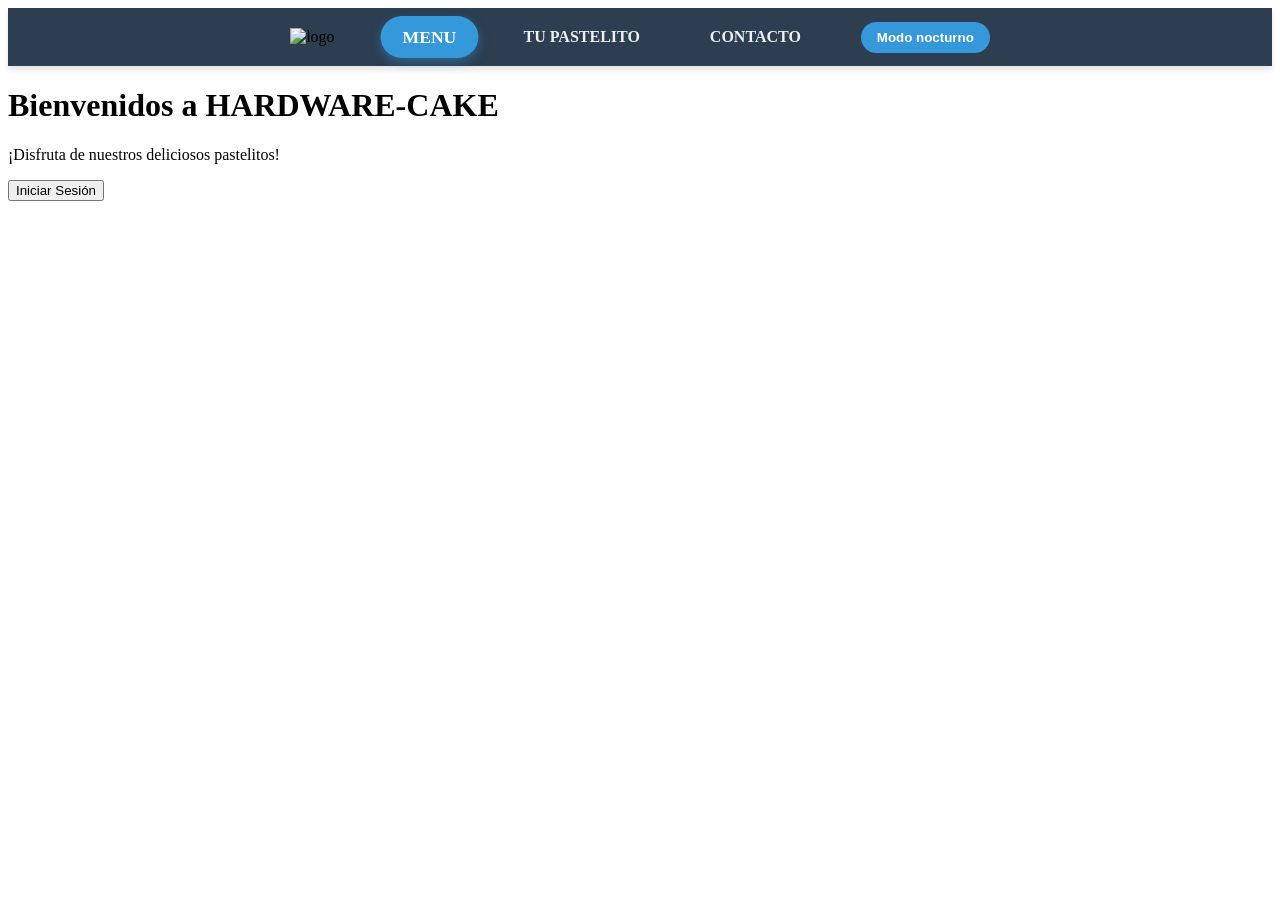
==== index.html @ 31078633 "ruta y cambios visuales" ====
<!DOCTYPE html>
<html lang="en">
<head>
    <meta charset="UTF-8">
    <meta name="viewport" content="width=device-width, initial-scale=1.0">
    <title>Pastelitos</title>
    <link rel="stylesheet" href="./css/AM/index.css">
</head>
<body>
    <main-menu></main-menu>
    <h1>Bienvenidos a HARDWARE-CAKE</h1>
    <p>¡Disfruta de nuestros deliciosos pastelitos!</p>
    <button onclick="window.location.href='./M5S2_PaginaPastelitos.html'">Iniciar Sesión</button>
    <script src="./js/AM/menu.js"></script>
</body>
</html>
---- css/AM/index.css ----
html{
    padding: 0;
    margin: 0;
}

body.dark-mode {
  background-color: #121212;
  color: white;
}

body.dark-mode .container {
  color: #cfd8dc;
}

body.dark-mode .section {
  background: #1e1e1e;
}

body.dark-mode .section-title {
  color: #90caf9;
  border-bottom: 2px solid #90caf9;
}

body.dark-mode menu {
  background-color: #0d1b2a;
}

body.dark-mode menu ul li a {
  color: #eceff1;
}

body.dark-mode menu ul li a:hover {
  background-color: #bb86fc;
  color: #000;
}
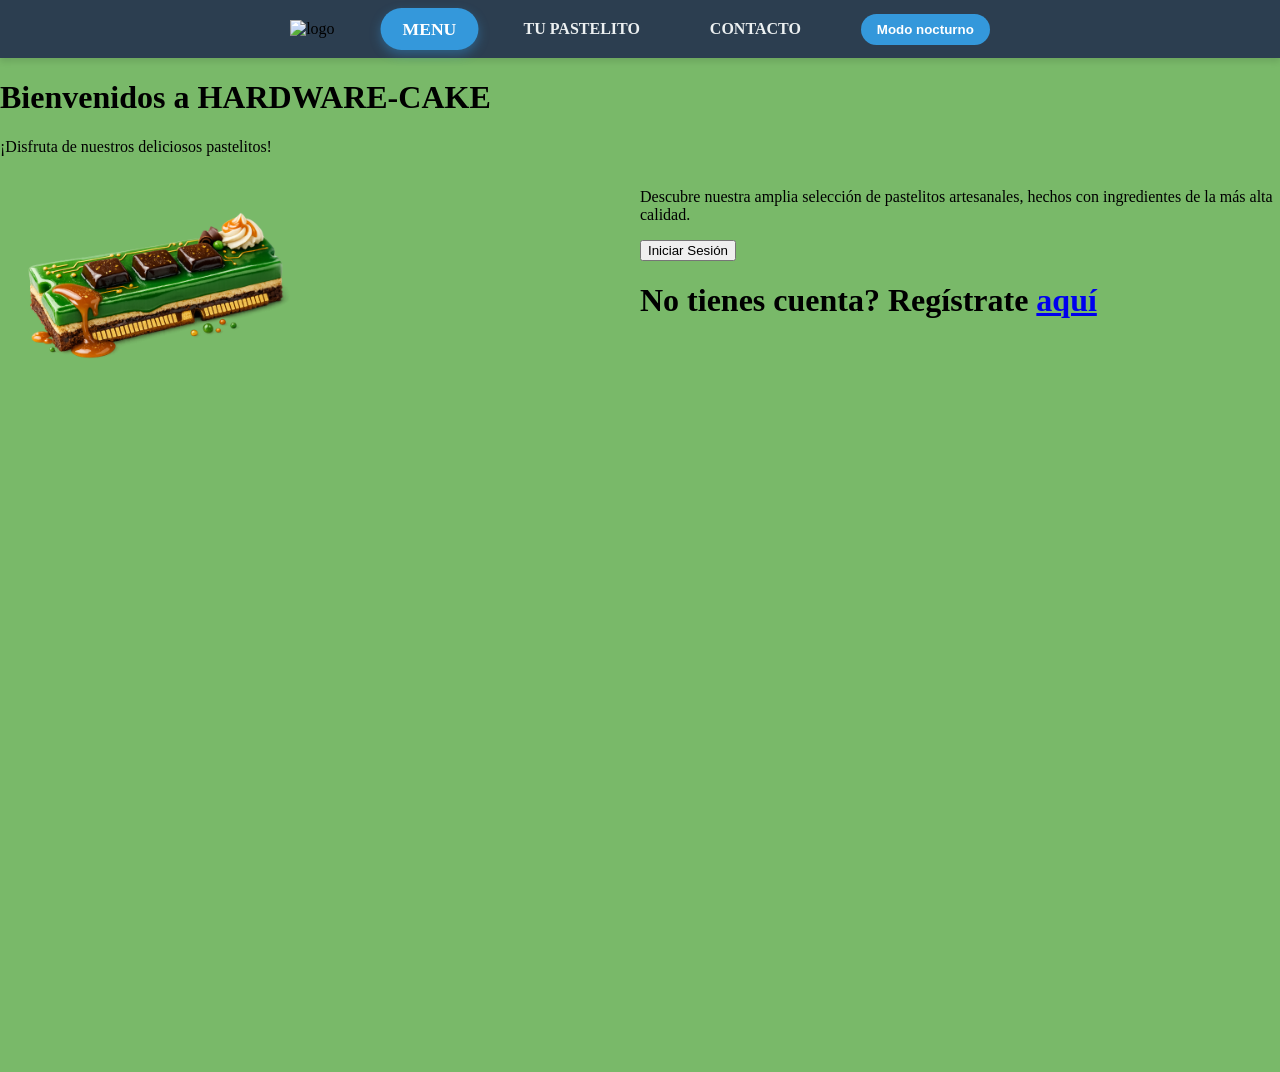
==== commit 1fd89c94: "wasa" ====
--- a/index.html
+++ b/index.html
@@ -8,9 +8,27 @@
 </head>
 <body>
     <main-menu></main-menu>
-    <h1>Bienvenidos a HARDWARE-CAKE</h1>
-    <p>¡Disfruta de nuestros deliciosos pastelitos!</p>
-    <button onclick="window.location.href='./M5S2_PaginaPastelitos.html'">Iniciar Sesión</button>
+    <div class="text">
+        <h1>Bienvenidos a HARDWARE-CAKE</h1>
+        <p>¡Disfruta de nuestros deliciosos pastelitos!</p>
+    </div>
+    
+
+    <div class="div_central">
+
+        <div class="div_img">
+        <img src="./multimedia/assets/pas_in.png" alt="Pastelito" class="pastelito_img">
+        </div>
+
+        <div class="div_text">
+            <p>Descubre nuestra amplia selección de pastelitos artesanales, hechos con ingredientes de la más alta calidad.</p>
+            <button onclick="abrirModal()">Iniciar Sesión</button>
+            <h1>No tienes cuenta? Regístrate <a href="./M5S2_Registro.html">aquí</a></h1>
+        </div>
+
+    </div>
+
+    
     <script src="./js/AM/menu.js"></script>
 </body>
 </html>
--- a/css/AM/index.css
+++ b/css/AM/index.css
@@ -1,6 +1,40 @@
 html{
     padding: 0;
     margin: 0;
+}
+
+body {
+  background-color:#79b969;
+  color: #000000;
+  padding: 0;
+  margin: 0;
+}
+
+.div_central{
+    display: flex;
+    justify-content: center;
+    align-items: center;
+    height: 100vh;
+    width: 100%;
+}
+
+.div_img{
+    justify-content: center;
+    align-items: center;
+    height: 100vh;
+    width: 50%;
+}
+
+.pastelito_img{
+    max-width: 50%;
+    height: auto;
+}
+
+.div_text{
+    justify-content: center;
+    align-items: center;
+    height: 100vh;
+    width: 50%;
 }
 
 body.dark-mode {
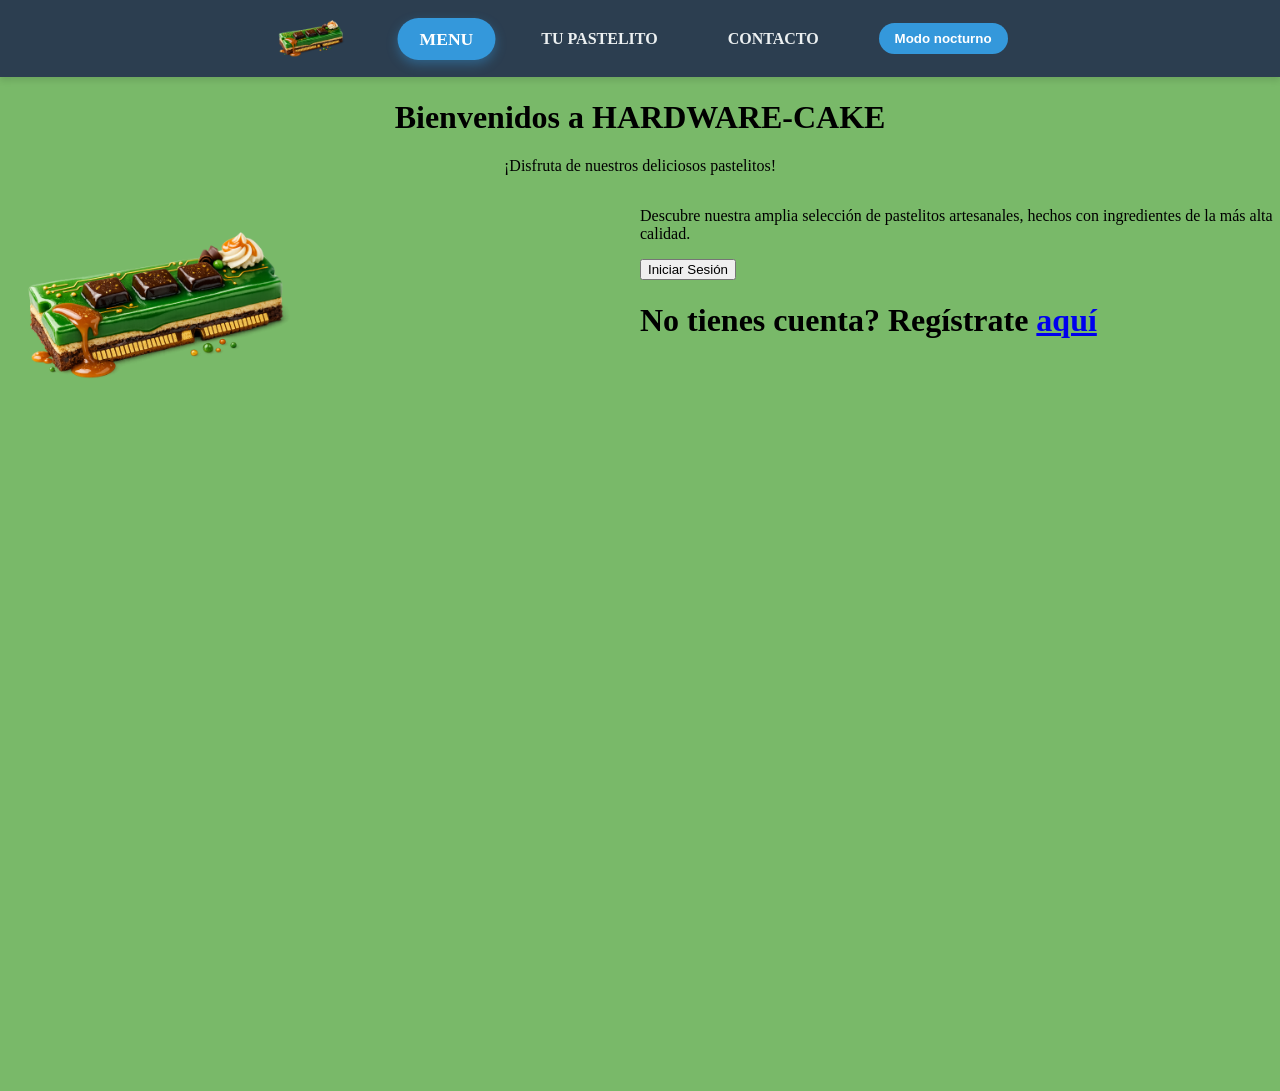
==== commit b7868fb1: "cambios" ====
--- a/index.html
+++ b/index.html
@@ -22,13 +22,32 @@
 
         <div class="div_text">
             <p>Descubre nuestra amplia selección de pastelitos artesanales, hechos con ingredientes de la más alta calidad.</p>
-            <button onclick="abrirModal()">Iniciar Sesión</button>
-            <h1>No tienes cuenta? Regístrate <a href="./M5S2_Registro.html">aquí</a></h1>
+         <button onclick="abrirModal()">Iniciar Sesión</button>
+            <h1>No tienes cuenta? Regístrate <a href="./registro.html">aquí</a></h1>
         </div>
 
     </div>
 
+    <!-- MODAL LOGIN -->
+<div id="modalLogin" class="modal">
+
+    <div class="modal_contenido">
+        <span class="cerrar" onclick="cerrarModal()">&times;</span>
+
+        <h2>Iniciar Sesión</h2>
+
+        <input type="email" id="correo" placeholder="Correo"><br><br>
+        <input type="password" id="contrasena" placeholder="Contraseña"><br><br>
+
+        <button onclick="iniciarSesion()">Entrar</button>
+
+    </div>
+
+</div>
+
+
     
     <script src="./js/AM/menu.js"></script>
+    <script src="./js/AM/login.JS"></script>
 </body>
 </html>
--- a/css/AM/index.css
+++ b/css/AM/index.css
@@ -37,6 +37,38 @@
     width: 50%;
 }
 
+.text{
+  width: 100%;
+  align-items: center;
+  text-align: center;
+}
+
+.modal {
+    display: none;
+    position: fixed;
+    z-index: 1000;
+    left: 0;
+    top: 0;
+    width: 100%;
+    height: 100%;
+    background: rgba(0,0,0,0.6);
+}
+
+.modal_contenido {
+    background: white;
+    width: 300px;
+    padding: 20px;
+    margin: 10% auto;
+    border-radius: 10px;
+    text-align: center;
+}
+
+.cerrar {
+    float: right;
+    font-size: 25px;
+    cursor: pointer;
+}
+
 body.dark-mode {
   background-color: #121212;
   color: white;
@@ -66,4 +98,6 @@
 body.dark-mode menu ul li a:hover {
   background-color: #bb86fc;
   color: #000;
-}+}
+
+
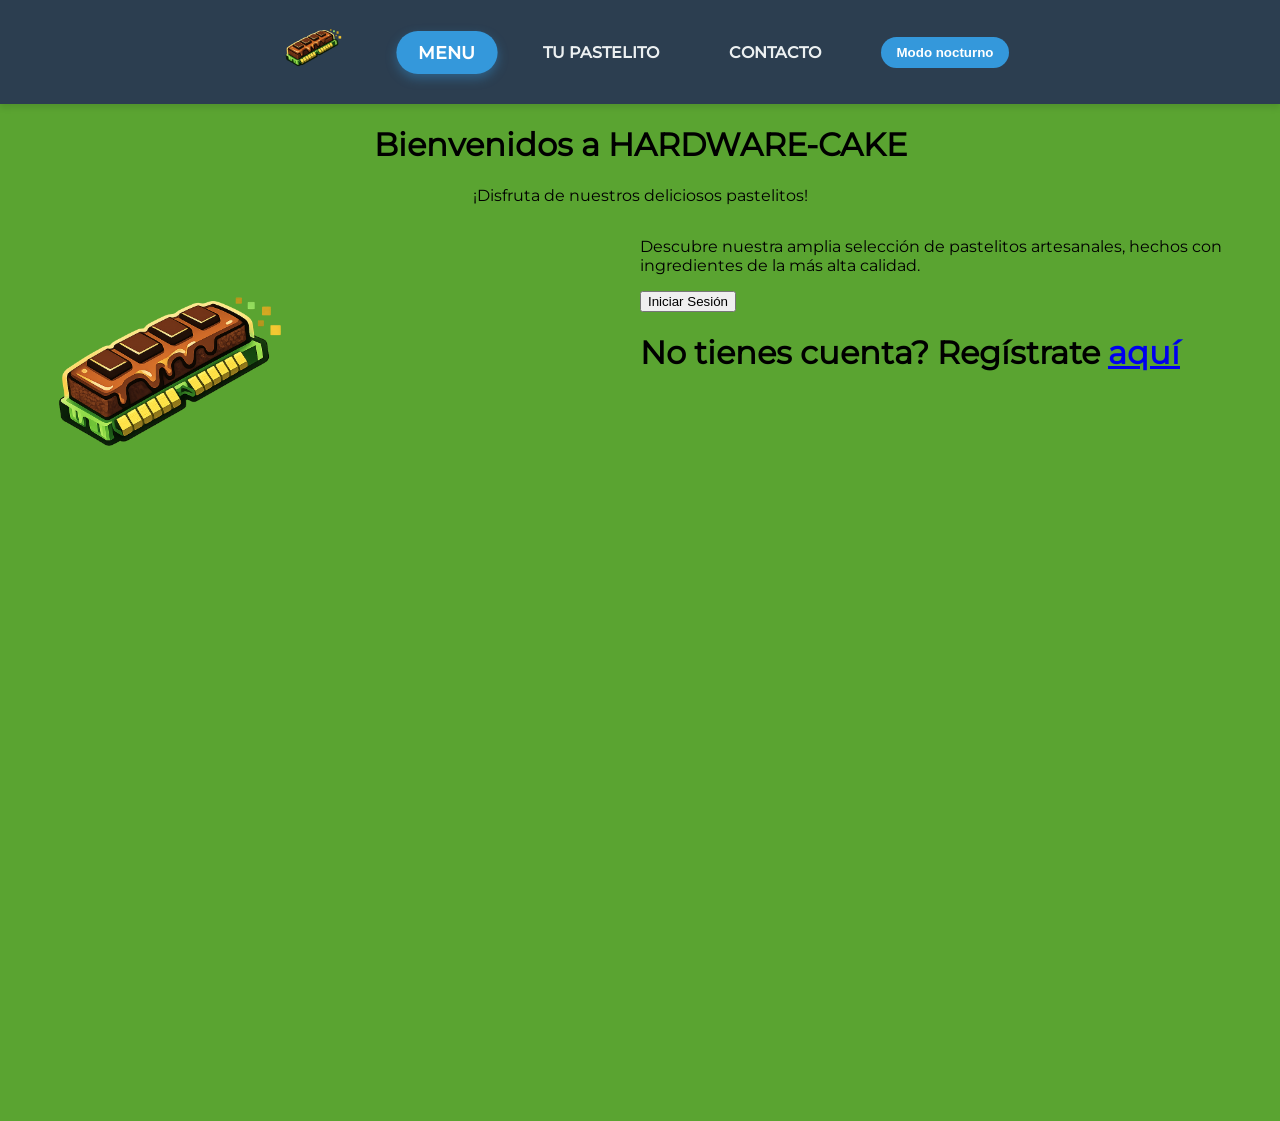
==== commit ca845652: "subo changos" ====
--- a/index.html
+++ b/index.html
@@ -8,7 +8,8 @@
 </head>
 <body>
     <main-menu></main-menu>
-    <div class="text">
+
+    <div class="central" style=" text-align: center;">
         <h1>Bienvenidos a HARDWARE-CAKE</h1>
         <p>¡Disfruta de nuestros deliciosos pastelitos!</p>
     </div>
@@ -17,7 +18,7 @@
     <div class="div_central">
 
         <div class="div_img">
-        <img src="./multimedia/assets/pas_in.png" alt="Pastelito" class="pastelito_img">
+        <img src="./multimedia/assets/cake.png" alt="Pastelito" class="pastelito_img">
         </div>
 
         <div class="div_text">
@@ -29,21 +30,15 @@
     </div>
 
     <!-- MODAL LOGIN -->
-<div id="modalLogin" class="modal">
-
-    <div class="modal_contenido">
-        <span class="cerrar" onclick="cerrarModal()">&times;</span>
-
-        <h2>Iniciar Sesión</h2>
-
-        <input type="email" id="correo" placeholder="Correo"><br><br>
-        <input type="password" id="contrasena" placeholder="Contraseña"><br><br>
-
-        <button onclick="iniciarSesion()">Entrar</button>
-
+     <div id="modalLogin" class="modal">
+        <div class="modal_contenido">
+            <span class="cerrar" onclick="cerrarModal()">&times;</span>
+            <h1 style="color: black;">Iniciar Sesión</h1>
+            <input type="email" id="correo" placeholder="Correo"><br><br>
+            <input type="password" id="contrasena" placeholder="Contraseña"><br><br>
+            <button onclick="iniciarSesion()">Entrar</button>
+        </div>
     </div>
-
-</div>
 
 
     
--- a/css/AM/index.css
+++ b/css/AM/index.css
@@ -1,10 +1,13 @@
+@import url("./fonts.css");
+
 html{
     padding: 0;
     margin: 0;
+    font-family: Montserrat-Regular;
 }
 
 body {
-  background-color:#79b969;
+  background-color:#5aa431;
   color: #000000;
   padding: 0;
   margin: 0;
@@ -37,11 +40,7 @@
     width: 50%;
 }
 
-.text{
-  width: 100%;
-  align-items: center;
-  text-align: center;
-}
+
 
 .modal {
     display: none;
@@ -99,5 +98,3 @@
   background-color: #bb86fc;
   color: #000;
 }
-
-
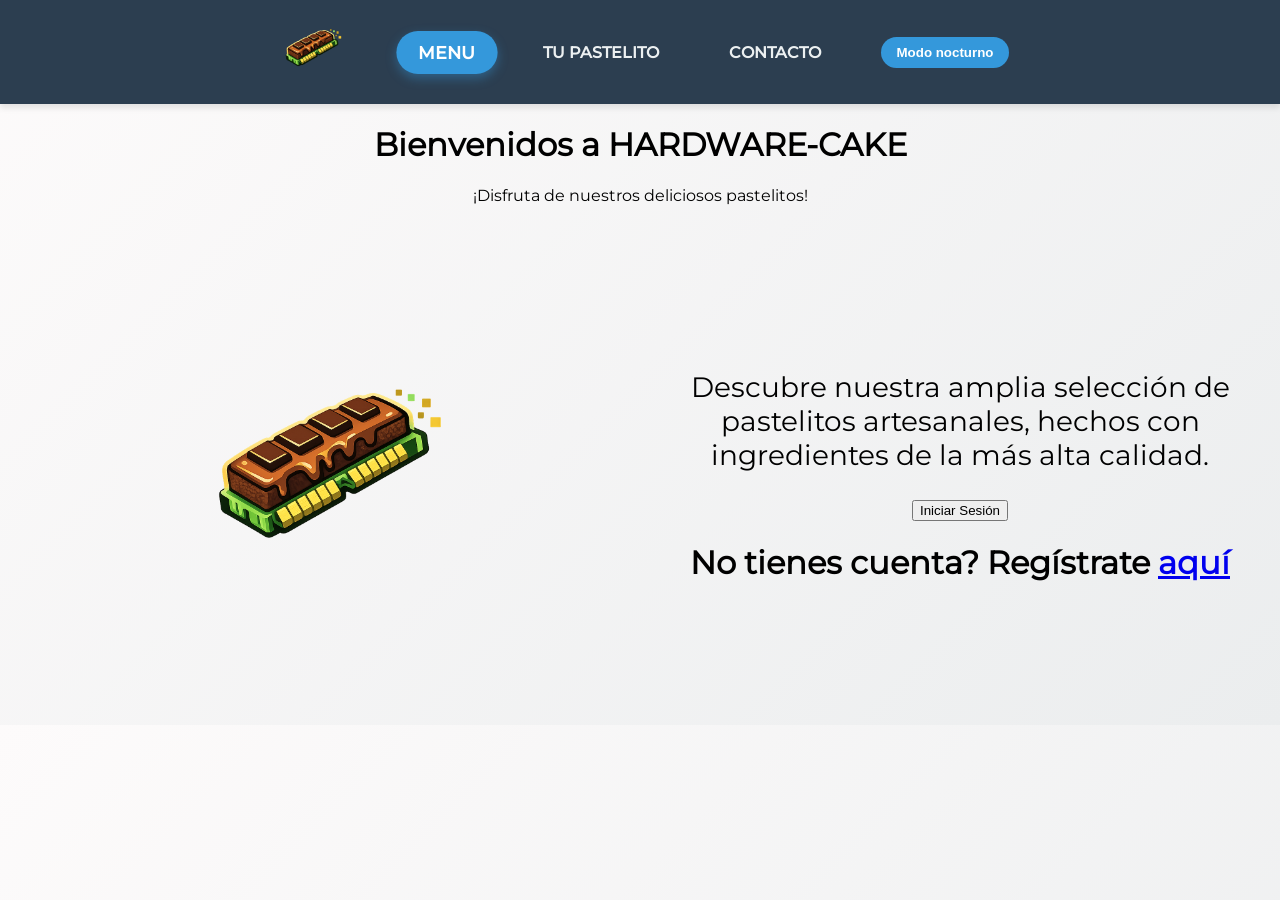
==== commit 8be7e7fb: "wasason diseños" ====
--- a/index.html
+++ b/index.html
@@ -22,8 +22,8 @@
         </div>
 
         <div class="div_text">
-            <p>Descubre nuestra amplia selección de pastelitos artesanales, hechos con ingredientes de la más alta calidad.</p>
-         <button onclick="abrirModal()">Iniciar Sesión</button>
+            <p class="text_in">Descubre nuestra amplia selección de pastelitos artesanales, hechos con ingredientes de la más alta calidad.</p>
+            <button class="boton_in" onclick="abrirModal()">Iniciar Sesión</button>
             <h1>No tienes cuenta? Regístrate <a href="./registro.html">aquí</a></h1>
         </div>
 
--- a/css/AM/index.css
+++ b/css/AM/index.css
@@ -7,7 +7,7 @@
 }
 
 body {
-  background-color:#5aa431;
+  background: linear-gradient(135deg, #fdfbfb, #ebedee);
   color: #000000;
   padding: 0;
   margin: 0;
@@ -17,15 +17,16 @@
     display: flex;
     justify-content: center;
     align-items: center;
-    height: 100vh;
+    height: 56dvh;
     width: 100%;
 }
 
 .div_img{
     justify-content: center;
     align-items: center;
-    height: 100vh;
+    height: 46dvh;
     width: 50%;
+    display: flex;
 }
 
 .pastelito_img{
@@ -33,11 +34,19 @@
     height: auto;
 }
 
+.text_in{
+    width: 90%;
+    text-align: center;
+    max-width: 2000px;
+    font-size: 28px;}
+
 .div_text{
+    display: flex;
     justify-content: center;
+    height: 40dvh;
+    width: 50%;
+    flex-direction: column;
     align-items: center;
-    height: 100vh;
-    width: 50%;
 }
 
 
@@ -68,15 +77,6 @@
     cursor: pointer;
 }
 
-body.dark-mode {
-  background-color: #121212;
-  color: white;
-}
-
-body.dark-mode .container {
-  color: #cfd8dc;
-}
-
 body.dark-mode .section {
   background: #1e1e1e;
 }
@@ -98,3 +98,23 @@
   background-color: #bb86fc;
   color: #000;
 }
+
+body.dark-mode .container {
+  color: #cfd8dc;
+}
+
+body.dark-mode {
+  background: #121212 !important;
+  color: white;
+}
+
+body.dark-mode .boton_in{
+    background-color: #502ded;
+    color: white;
+    border: none;
+    padding: 15px 30px;
+    font-size: 18px;
+    border-radius: 5px;
+    cursor: pointer;
+    margin-top: 20px;
+}
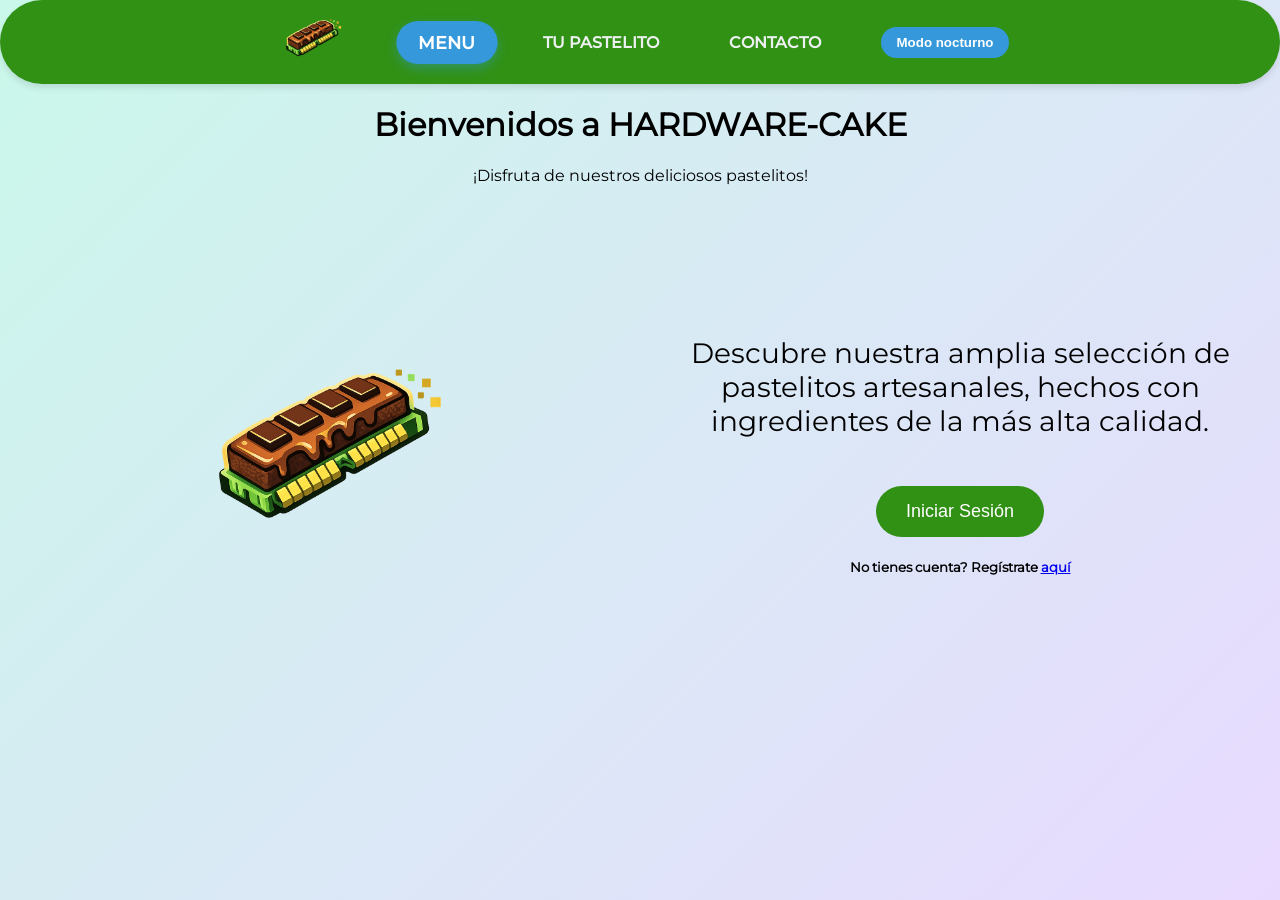
==== commit 437347ce: "actua" ====
--- a/index.html
+++ b/index.html
@@ -24,7 +24,8 @@
         <div class="div_text">
             <p class="text_in">Descubre nuestra amplia selección de pastelitos artesanales, hechos con ingredientes de la más alta calidad.</p>
             <button class="boton_in" onclick="abrirModal()">Iniciar Sesión</button>
-            <h1>No tienes cuenta? Regístrate <a href="./registro.html">aquí</a></h1>
+            <h5>No tienes cuenta? Regístrate <a href="./registro.html">aquí</a></h5
+                >
         </div>
 
     </div>
--- a/css/AM/index.css
+++ b/css/AM/index.css
@@ -4,10 +4,12 @@
     padding: 0;
     margin: 0;
     font-family: Montserrat-Regular;
+    height: 100%;
+    width: 100%;
 }
 
 body {
-  background: linear-gradient(135deg, #fdfbfb, #ebedee);
+  background: linear-gradient(135deg, #21e2a93d, #9857ff38);
   color: #000000;
   padding: 0;
   margin: 0;
@@ -49,17 +51,15 @@
     align-items: center;
 }
 
-
-
-.modal {
-    display: none;
-    position: fixed;
-    z-index: 1000;
-    left: 0;
-    top: 0;
-    width: 100%;
-    height: 100%;
-    background: rgba(0,0,0,0.6);
+.boton_in{
+    background: linear-gradient(135deg, #319115, #319115);
+    color: white;
+    border: none;
+    padding: 15px 30px;
+    font-size: 18px;
+    border-radius: 40px;
+    cursor: pointer;
+    margin-top: 20px;
 }
 
 .modal_contenido {
@@ -69,6 +69,47 @@
     margin: 10% auto;
     border-radius: 10px;
     text-align: center;
+}
+
+.modal {
+    position: fixed;
+    z-index: 1;
+    left: 0;
+    top: 0;
+    width: 100%;
+    height: 100%;
+    background-color: rgba(0,0,0,0.5);
+
+    opacity: 0;
+    visibility: hidden;
+    transition: opacity 0.4s ease, visibility 0.4s ease;
+}
+
+
+.modal.mostrar {
+    opacity: 1;
+    visibility: visible;
+}
+
+.modal_contenido {
+    background-color: white;
+    margin: 10% auto;
+    padding: 20px;
+    width: 300px;
+    border-radius: 10px;
+    /* animación del contenido */
+    transform: translateY(-50px) scale(0.9);
+    opacity: 0;
+    transition: transform 0.4s ease;
+}
+
+.modal.mostrar .modal_contenido {
+    transform: translateY(0) scale(1);
+    opacity: 1;
+}
+
+.modal.mostrar .modal_contenido {
+    transform: translateY(0);
 }
 
 .cerrar {
@@ -104,17 +145,11 @@
 }
 
 body.dark-mode {
-  background: #121212 !important;
-  color: white;
+  background: linear-gradient(80deg, #000000, #1a0033, #013b06);
+  color: rgb(255, 255, 255);
 }
 
 body.dark-mode .boton_in{
     background-color: #502ded;
     color: white;
-    border: none;
-    padding: 15px 30px;
-    font-size: 18px;
-    border-radius: 5px;
-    cursor: pointer;
-    margin-top: 20px;
 }
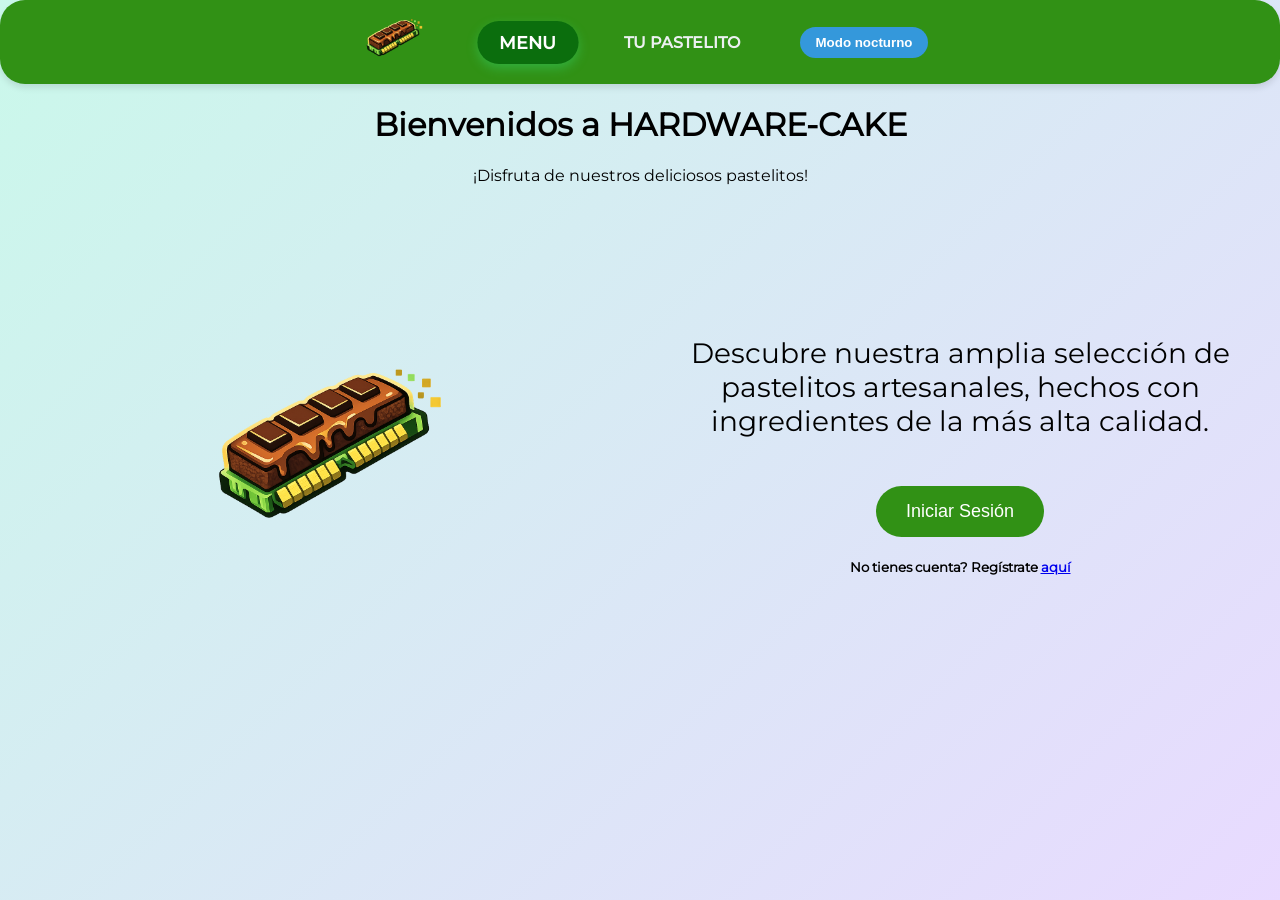
==== commit bcd67258: "j" ====
--- a/index.html
+++ b/index.html
@@ -1,11 +1,13 @@
 <!DOCTYPE html>
 <html lang="en">
+
 <head>
     <meta charset="UTF-8">
     <meta name="viewport" content="width=device-width, initial-scale=1.0">
     <title>Pastelitos</title>
     <link rel="stylesheet" href="./css/AM/index.css">
 </head>
+
 <body>
     <main-menu></main-menu>
 
@@ -13,25 +15,25 @@
         <h1>Bienvenidos a HARDWARE-CAKE</h1>
         <p>¡Disfruta de nuestros deliciosos pastelitos!</p>
     </div>
-    
+
 
     <div class="div_central">
 
         <div class="div_img">
-        <img src="./multimedia/assets/cake.png" alt="Pastelito" class="pastelito_img">
+            <img src="./multimedia/assets/cake.png" alt="Pastelito" class="pastelito_img">
         </div>
 
         <div class="div_text">
-            <p class="text_in">Descubre nuestra amplia selección de pastelitos artesanales, hechos con ingredientes de la más alta calidad.</p>
+            <p class="text_in">Descubre nuestra amplia selección de pastelitos artesanales, hechos con ingredientes de
+                la más alta calidad.</p>
             <button class="boton_in" onclick="abrirModal()">Iniciar Sesión</button>
-            <h5>No tienes cuenta? Regístrate <a href="./registro.html">aquí</a></h5
-                >
+            <h5>No tienes cuenta? Regístrate <a href="./registro.html">aquí</a></h5>
         </div>
 
     </div>
 
     <!-- MODAL LOGIN -->
-     <div id="modalLogin" class="modal">
+    <div id="modalLogin" class="modal">
         <div class="modal_contenido">
             <span class="cerrar" onclick="cerrarModal()">&times;</span>
             <h1 style="color: black;">Iniciar Sesión</h1>
@@ -42,8 +44,9 @@
     </div>
 
 
-    
+
     <script src="./js/AM/menu.js"></script>
     <script src="./js/AM/login.JS"></script>
 </body>
+
 </html>
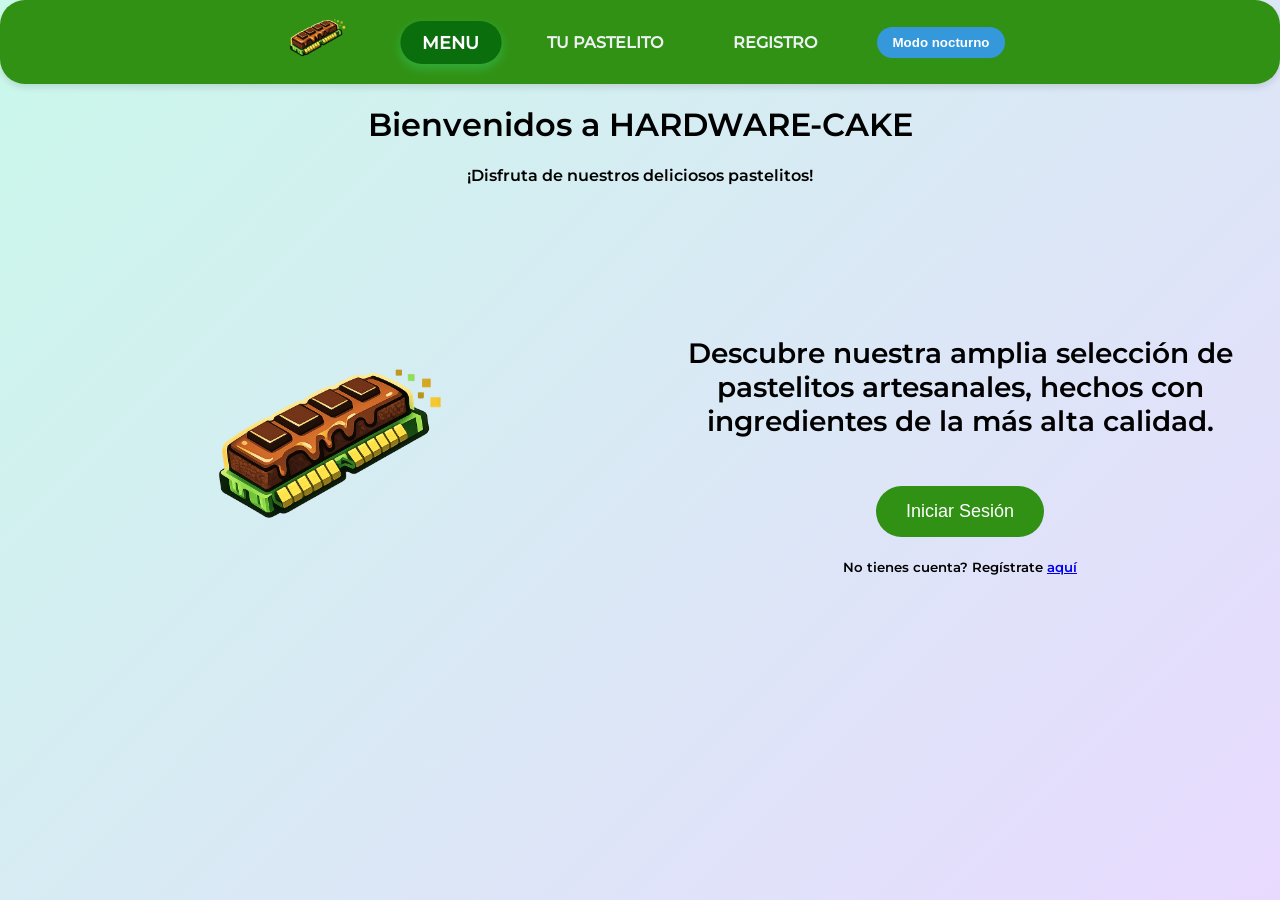
==== commit e1bae981: "caambios sepa de img" ====
--- a/index.html
+++ b/index.html
@@ -1,13 +1,11 @@
 <!DOCTYPE html>
 <html lang="en">
-
 <head>
     <meta charset="UTF-8">
     <meta name="viewport" content="width=device-width, initial-scale=1.0">
     <title>Pastelitos</title>
     <link rel="stylesheet" href="./css/AM/index.css">
 </head>
-
 <body>
     <main-menu></main-menu>
 
@@ -15,25 +13,25 @@
         <h1>Bienvenidos a HARDWARE-CAKE</h1>
         <p>¡Disfruta de nuestros deliciosos pastelitos!</p>
     </div>
-
+    
 
     <div class="div_central">
 
         <div class="div_img">
-            <img src="./multimedia/assets/cake.png" alt="Pastelito" class="pastelito_img">
+        <img src="./multimedia/assets/cake.png" alt="Pastelito" class="pastelito_img">
         </div>
 
         <div class="div_text">
-            <p class="text_in">Descubre nuestra amplia selección de pastelitos artesanales, hechos con ingredientes de
-                la más alta calidad.</p>
+            <p class="text_in">Descubre nuestra amplia selección de pastelitos artesanales, hechos con ingredientes de la más alta calidad.</p>
             <button class="boton_in" onclick="abrirModal()">Iniciar Sesión</button>
-            <h5>No tienes cuenta? Regístrate <a href="./registro.html">aquí</a></h5>
+            <h5>No tienes cuenta? Regístrate <a href="./registro.html">aquí</a></h5
+                |>
         </div>
 
     </div>
 
     <!-- MODAL LOGIN -->
-    <div id="modalLogin" class="modal">
+     <div id="modalLogin" class="modal">
         <div class="modal_contenido">
             <span class="cerrar" onclick="cerrarModal()">&times;</span>
             <h1 style="color: black;">Iniciar Sesión</h1>
@@ -44,9 +42,8 @@
     </div>
 
 
-
+    
     <script src="./js/AM/menu.js"></script>
     <script src="./js/AM/login.JS"></script>
 </body>
-
 </html>
--- a/css/AM/index.css
+++ b/css/AM/index.css
@@ -3,7 +3,7 @@
 html{
     padding: 0;
     margin: 0;
-    font-family: Montserrat-Regular;
+    font-family: Montserrat-SemiBold;
     height: 100%;
     width: 100%;
 }
@@ -79,7 +79,6 @@
     width: 100%;
     height: 100%;
     background-color: rgba(0,0,0,0.5);
-
     opacity: 0;
     visibility: hidden;
     transition: opacity 0.4s ease, visibility 0.4s ease;
